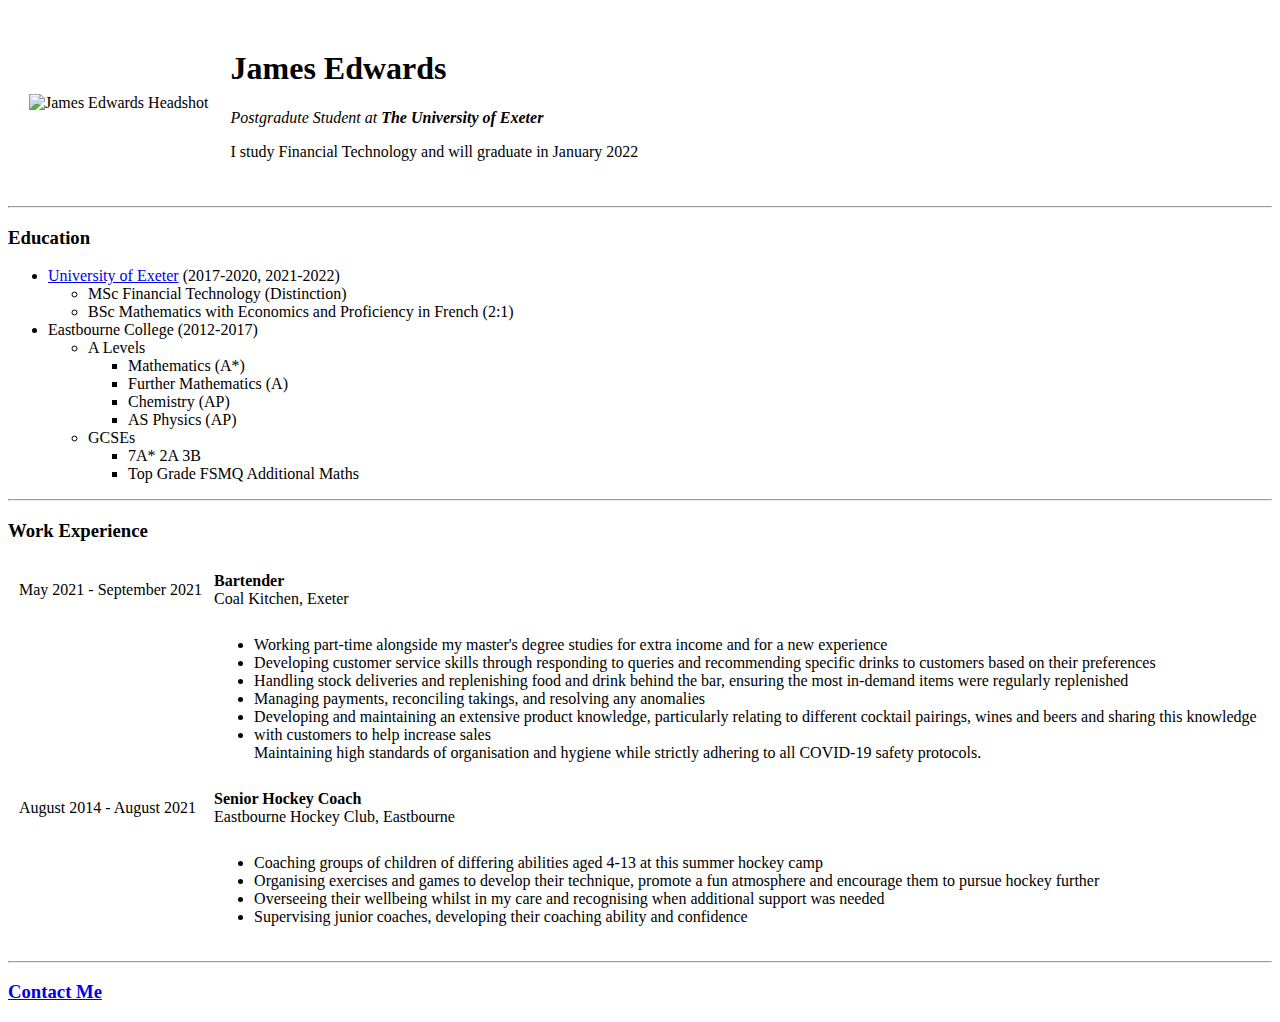
==== index.html @ 14b06ddd "Initial Files" ====
<!DOCTYPE html>
<html lang="en">

<head>
  <meta charset="UTF-8" />
  <meta name="viewport" content="width=device-width, initial-scale=1.0" />
  <meta http-equiv="X-UA-Compatible" content="ie=edge" />
  <title>James' Personal Site</title>
</head>

<body>
  <table cellspacing="20px">
    <tr>
      <td><img src="https://pbs.twimg.com/profile_images/1059104947105685505/GzhsK41n_400x400.jpg"
          alt="James Edwards Headshot">
      </td>
      <td>
        <h1>James Edwards</h1>
        <p>
          <em>Postgradute Student at <b>The University of Exeter</b></em>
        </p>
        <p>I study Financial Technology and will graduate in January 2022</p>
      </td>
    </tr>
  </table>
  <hr />
  <h3>Education</h3>
  <ul>
    <li>
      <a href="https://www.exeter.ac.uk">University of Exeter</a>
      (2017-2020, 2021-2022)
    </li>
    <ul>
      <li>MSc Financial Technology (Distinction)</li>
      <li>
        BSc Mathematics with Economics and Proficiency in French
        (2:1)
      </li>
    </ul>
    <li>Eastbourne College (2012-2017)</li>
    <ul>
      <li>A Levels</li>
      <ul>
        <li>Mathematics (A*)</li>
        <li>Further Mathematics (A)</li>
        <li>Chemistry (AP)</li>
        <li>AS Physics (AP)</li>
      </ul>
      <li>GCSEs</li>
      <ul>
        <li>7A* 2A 3B</li>
        <li>Top Grade FSMQ Additional Maths</li>
      </ul>
    </ul>
  </ul>
  <hr />
  <h3>Work Experience</h3>

  <table cellspacing="10px">
    <tbody>
      <tr>
        <td>May 2021 - September 2021</td>
        <td><b>Bartender</b><br>Coal Kitchen, Exeter</td>
      </tr>
      <tr>
        <td></td>
        <td>
          <ul>
            <li>Working part-time alongside my master's degree studies
              for extra income and for a new experience</li>
            <li>Developing customer service skills through responding to
              queries and recommending specific drinks to customers
              based on their preferences</li>
            <li>Handling stock deliveries and replenishing food and
              drink behind the bar, ensuring the most in-demand items
              were regularly replenished</li>
            <li>Managing payments, reconciling takings, and resolving
              any anomalies</li>
            <li>Developing and maintaining an extensive product
              knowledge, particularly relating to different cocktail
              pairings, wines and beers and sharing this knowledge
            <li>with customers to help increase sales</li>
            Maintaining high standards of organisation and hygiene
            while strictly adhering to all COVID-19 safety
            protocols.</li>
          </ul>
        </td>
      </tr>
      <tr>
        <td>August 2014 - August 2021</td>
        <td><b>Senior Hockey Coach</b><br>Eastbourne Hockey Club, Eastbourne</td>
      </tr>
      <tr>
        <td></td>
        <td>
          <ul>
            <li>Coaching groups of children of differing abilities aged
              4-13 at this summer hockey camp</li>
            <li>Organising exercises and games to develop their
              technique, promote a fun atmosphere and encourage them
              to pursue hockey further</li>
            <li>Overseeing their wellbeing whilst in my care and
              recognising when additional support was needed</li>
            <li>Supervising junior coaches, developing their coaching
              ability and confidence</li>
          </ul>
        </td>
      </tr>
    </tbody>
  </table>

  <hr />
  <h3><a href="contact.html">Contact Me</a></h3>

</body>

</html>
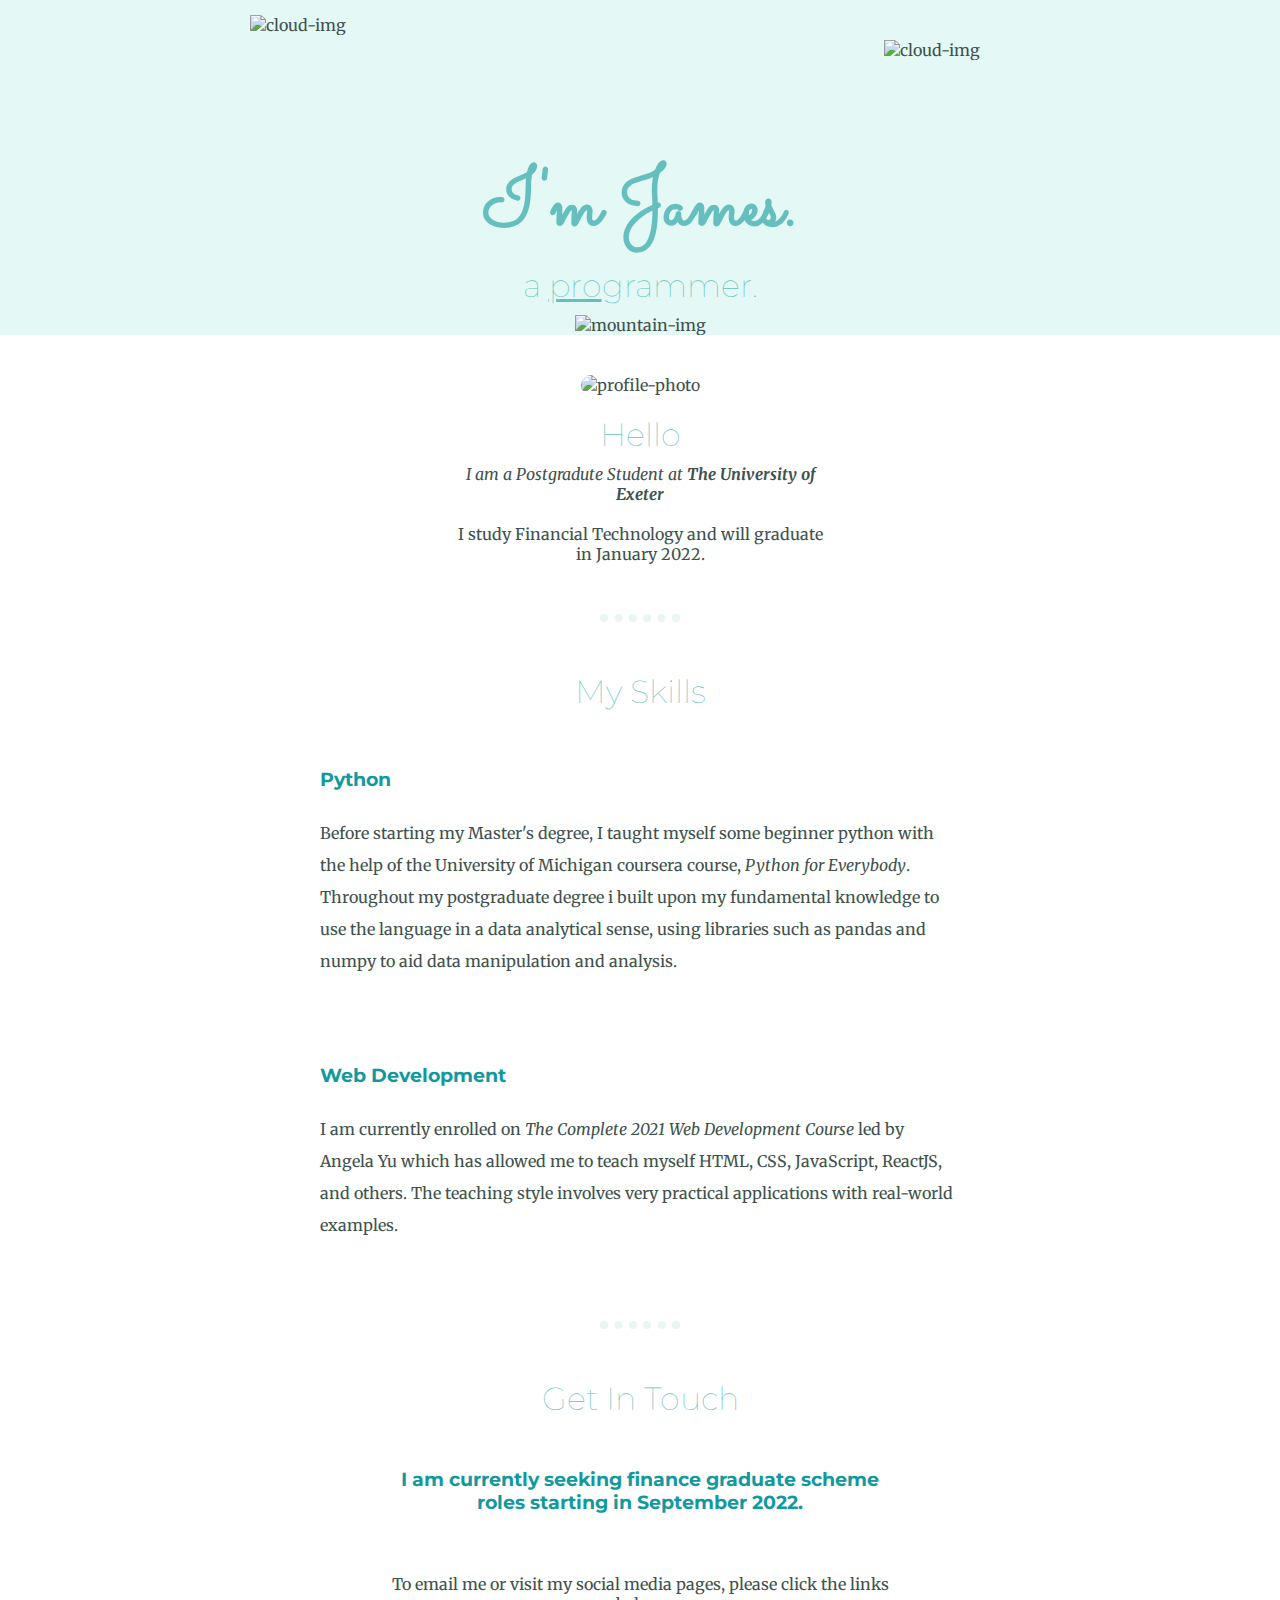
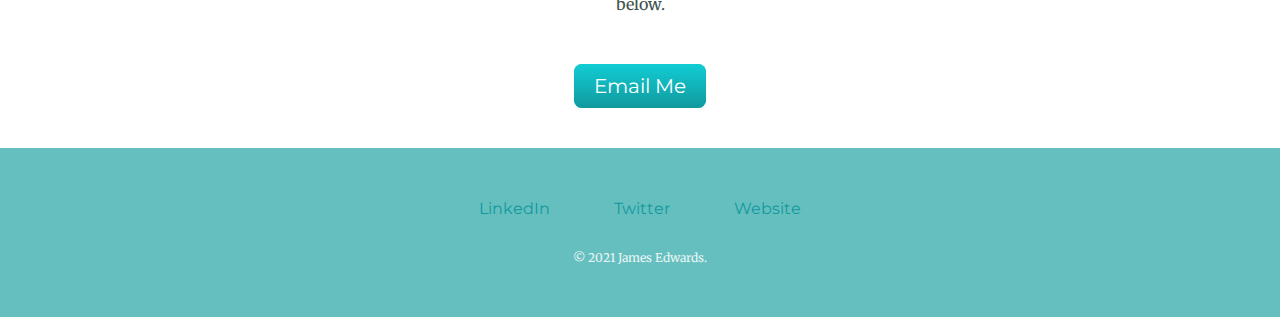
==== commit bb3e15aa: "Update index.html" ====
--- a/index.html
+++ b/index.html
@@ -2,116 +2,76 @@
 <html lang="en">
 
 <head>
-  <meta charset="UTF-8" />
-  <meta name="viewport" content="width=device-width, initial-scale=1.0" />
-  <meta http-equiv="X-UA-Compatible" content="ie=edge" />
-  <title>James' Personal Site</title>
+    <meta charset="UTF-8">
+    <meta http-equiv="X-UA-Compatible" content="IE=edge">
+    <meta name="viewport" content="width=device-width, initial-scale=1.0">
+    <title>James Edwards</title>
+    <link rel="stylesheet" type="text/css" href="css/styles.css">
+    <link rel="icon" href="favicon.ico?v=2">
+    <link rel="preconnect" href="https://fonts.googleapis.com">
+    <link rel="preconnect" href="https://fonts.gstatic.com" crossorigin>
+    <link
+        href="https://fonts.googleapis.com/css2?family=Merriweather:ital,wght@0,300;0,400;0,700;0,900;1,300;1,400;1,700;1,900&family=Montserrat:ital,wght@0,400;0,600;1,400&family=Open+Sans&family=Sacramento&family=Pacifico&family=Source+Sans+Pro&display=swap"
+        rel="stylesheet">
+
 </head>
 
 <body>
-  <table cellspacing="20px">
-    <tr>
-      <td><img src="https://pbs.twimg.com/profile_images/1059104947105685505/GzhsK41n_400x400.jpg"
-          alt="James Edwards Headshot">
-      </td>
-      <td>
-        <h1>James Edwards</h1>
-        <p>
-          <em>Postgradute Student at <b>The University of Exeter</b></em>
-        </p>
-        <p>I study Financial Technology and will graduate in January 2022</p>
-      </td>
-    </tr>
-  </table>
-  <hr />
-  <h3>Education</h3>
-  <ul>
-    <li>
-      <a href="https://www.exeter.ac.uk">University of Exeter</a>
-      (2017-2020, 2021-2022)
-    </li>
-    <ul>
-      <li>MSc Financial Technology (Distinction)</li>
-      <li>
-        BSc Mathematics with Economics and Proficiency in French
-        (2:1)
-      </li>
-    </ul>
-    <li>Eastbourne College (2012-2017)</li>
-    <ul>
-      <li>A Levels</li>
-      <ul>
-        <li>Mathematics (A*)</li>
-        <li>Further Mathematics (A)</li>
-        <li>Chemistry (AP)</li>
-        <li>AS Physics (AP)</li>
-      </ul>
-      <li>GCSEs</li>
-      <ul>
-        <li>7A* 2A 3B</li>
-        <li>Top Grade FSMQ Additional Maths</li>
-      </ul>
-    </ul>
-  </ul>
-  <hr />
-  <h3>Work Experience</h3>
+    <div class="top-container">
+        <img class="top-cloud" src="CSS - My Site Images/cloud.png" alt="cloud-img">
+        <h1>I'm James.</h1>
+        <h2>a <span class="pro">pro</span>grammer.</h2>
+        <img class="mountain" src="CSS - My Site Images/mountain.png" alt="mountain-img">
+        <img class="bottom-cloud" src="CSS - My Site Images/cloud.png" alt="cloud-img">
+    </div>
+    <div class="middle-container">
+        <div class="profile">
+            <img class="pic" src="CSS - My Site Images/headshot.jpg" alt="profile-photo">
+            <h2>Hello</h2>
+            <p class="intro"><em>I am a Postgradute Student at <b>The University of Exeter</b></em><br><br>
+            I study Financial Technology and will graduate in January 2022.</p>
+        </div>
+        <hr>
+        <div class="skills">
+            <h2>My Skills</h2>
+            <div class="skill-row">
+                <img id="python" class="skill-icon"
+                    src="https://img-premium.flaticon.com/png/512/3098/premium/3098090.png?token=exp=1633449859~hmac=5b4ab7a17b70ca1e251ab9e86d7469d2"
+                    alt="">
+                <h3>Python</h3>
+                <p class="skill-desc">Before starting my Master's degree, I taught myself some beginner python with the
+                    help of the University of Michigan coursera course, <em>Python for Everybody</em>.
+                    Throughout my postgraduate degree i built upon my fundamental knowledge to use the language in a
+                    data analytical sense, using libraries such as pandas and numpy to aid data manipulation and
+                    analysis.</p>
+            </div>
+            <div class="skill-row">
+                <img id="web-dev" class="skill-icon" src="https://cdn-icons-png.flaticon.com/512/2920/2920277.png"
+                    alt="">
+                <h3>Web Development</h3>
+                <p class="skill-desc">I am currently enrolled on <em>The Complete 2021 Web Development Course</em> led
+                    by Angela Yu which
+                    has allowed me to teach myself HTML, CSS, JavaScript, ReactJS, and others. The teaching style
+                    involves very practical applications with real-world examples.</p>
+            </div>
+        </div>
+    </div>
+    <hr>
+    <div class="contact-me">
+        <h2>Get In Touch</h2>
+        <h3 class="contact-message">I am currently seeking finance graduate scheme roles starting in September 2022.</h3>
+        <p class="contact-message">To email me or visit my social media pages, please click the links below.</p>
+        <a class="btn" href="mailto:james.edwards.2999@gmail.com">Email Me</a>
+    </div>
 
-  <table cellspacing="10px">
-    <tbody>
-      <tr>
-        <td>May 2021 - September 2021</td>
-        <td><b>Bartender</b><br>Coal Kitchen, Exeter</td>
-      </tr>
-      <tr>
-        <td></td>
-        <td>
-          <ul>
-            <li>Working part-time alongside my master's degree studies
-              for extra income and for a new experience</li>
-            <li>Developing customer service skills through responding to
-              queries and recommending specific drinks to customers
-              based on their preferences</li>
-            <li>Handling stock deliveries and replenishing food and
-              drink behind the bar, ensuring the most in-demand items
-              were regularly replenished</li>
-            <li>Managing payments, reconciling takings, and resolving
-              any anomalies</li>
-            <li>Developing and maintaining an extensive product
-              knowledge, particularly relating to different cocktail
-              pairings, wines and beers and sharing this knowledge
-            <li>with customers to help increase sales</li>
-            Maintaining high standards of organisation and hygiene
-            while strictly adhering to all COVID-19 safety
-            protocols.</li>
-          </ul>
-        </td>
-      </tr>
-      <tr>
-        <td>August 2014 - August 2021</td>
-        <td><b>Senior Hockey Coach</b><br>Eastbourne Hockey Club, Eastbourne</td>
-      </tr>
-      <tr>
-        <td></td>
-        <td>
-          <ul>
-            <li>Coaching groups of children of differing abilities aged
-              4-13 at this summer hockey camp</li>
-            <li>Organising exercises and games to develop their
-              technique, promote a fun atmosphere and encourage them
-              to pursue hockey further</li>
-            <li>Overseeing their wellbeing whilst in my care and
-              recognising when additional support was needed</li>
-            <li>Supervising junior coaches, developing their coaching
-              ability and confidence</li>
-          </ul>
-        </td>
-      </tr>
-    </tbody>
-  </table>
 
-  <hr />
-  <h3><a href="contact.html">Contact Me</a></h3>
+    <div class="bottom-container">
+        <a class="footer-link" href="https://www.linkedin.com/">LinkedIn</a>
+        <a class="footer-link" href="https://twitter.com/">Twitter</a>
+        <a class="footer-link" href="https://www.appbrewery.co/">Website</a>
+        <p class="copyright">© 2021 James Edwards.</p>
+    </div>
 
 </body>
 
-</html>+</html>
--- a/css/styles.css
+++ b/css/styles.css
@@ -0,0 +1,150 @@
+body {
+    margin: 0;
+    font-family: 'Merriweather', serif;
+    text-align: center;
+    color: #40514E;
+}
+
+h1 {
+    margin: 50px auto 0px;
+    font-family: 'Sacramento', cursive;
+    font-size: 5rem;
+    color: #66BFBF;
+}
+
+h2 {
+    font-family: 'Montserrat', sans-serif;
+    font-size: 2rem;
+    color: #66BFBF;
+    font-weight: lighter;
+    margin: 0;
+    padding-bottom: 10px;
+}
+
+h3 {
+    font-family: 'Montserrat', sans-serif;
+    color: #11999E;
+}
+
+a {
+    color: #11999E;
+    font-family: 'Montserrat', sans-serif;
+    margin: 10px 30px;
+    text-decoration: none;
+}
+
+a:hover {
+    text-decoration: underline;
+    color: #eaf6f6;
+}
+
+.copyright {
+    color: #eaf6f6;
+    font-size: 0.75rem;
+    padding: 20px 0;
+}
+
+
+.top-container {
+    background-color: #E4F9F5;
+    padding-top: 100px;
+    position: relative;
+}
+
+.middle-container {
+    margin: 40px auto;
+}
+
+.bottom-container {
+    background-color: #66bfbf;
+    margin: 50px auto 0;
+    padding: 50px 0 20px;
+}
+
+.pro {
+    text-decoration: underline;
+}
+
+.top-cloud {
+    position: absolute;
+    right: 300px;
+    top: 40px;
+}
+
+.bottom-cloud {
+    position: absolute;
+    left: 250px;
+    bottom: 300px;
+}
+
+.pic {
+    width: 120px;
+    border-radius: 20px;
+    margin-bottom: 20px;
+}
+
+.skill-icon {
+    float: left;
+    width: 25%;
+    margin-right: 30px;
+}
+
+.skill-row {
+    width: 50%;
+    margin: 40px auto 80px;
+    text-align: left;
+    line-height: 2;
+}
+
+hr {
+    clear: both;
+    margin: 50px auto;
+    border: dotted;
+    color: #eaf6f6;
+    border-bottom: none;
+    width: 5%;
+    border-width: 8px;
+
+}
+
+.intro {
+    width: 30%;
+    margin: 0 auto;
+}
+
+.contact-message {
+    width: 40%;
+    margin: 40px auto 60px;
+}
+
+.btn {
+    background: #11cdd4;
+    background-image: -webkit-linear-gradient(top, #11cdd4, #11999e);
+    background-image: -moz-linear-gradient(top, #11cdd4, #11999e);
+    background-image: -ms-linear-gradient(top, #11cdd4, #11999e);
+    background-image: -o-linear-gradient(top, #11cdd4, #11999e);
+    background-image: linear-gradient(to bottom, #11cdd4, #11999e);
+    -webkit-border-radius: 8;
+    -moz-border-radius: 8;
+    border-radius: 8px;
+    font-family: 'Montserrat', sans-serif;
+    color: #ffffff;
+    font-size: 20px;
+    padding: 10px 20px 10px 20px;
+    text-decoration: none;
+
+}
+
+.btn:hover {
+    background: #30e3cb;
+    background-image: -webkit-linear-gradient(top, #30e3cb, #2bc4ad);
+    background-image: -moz-linear-gradient(top, #30e3cb, #2bc4ad);
+    background-image: -ms-linear-gradient(top, #30e3cb, #2bc4ad);
+    background-image: -o-linear-gradient(top, #30e3cb, #2bc4ad);
+    background-image: linear-gradient(to bottom, #30e3cb, #2bc4ad);
+    text-decoration: none;
+}
+
+.mountain {
+    width: 100%;
+}
